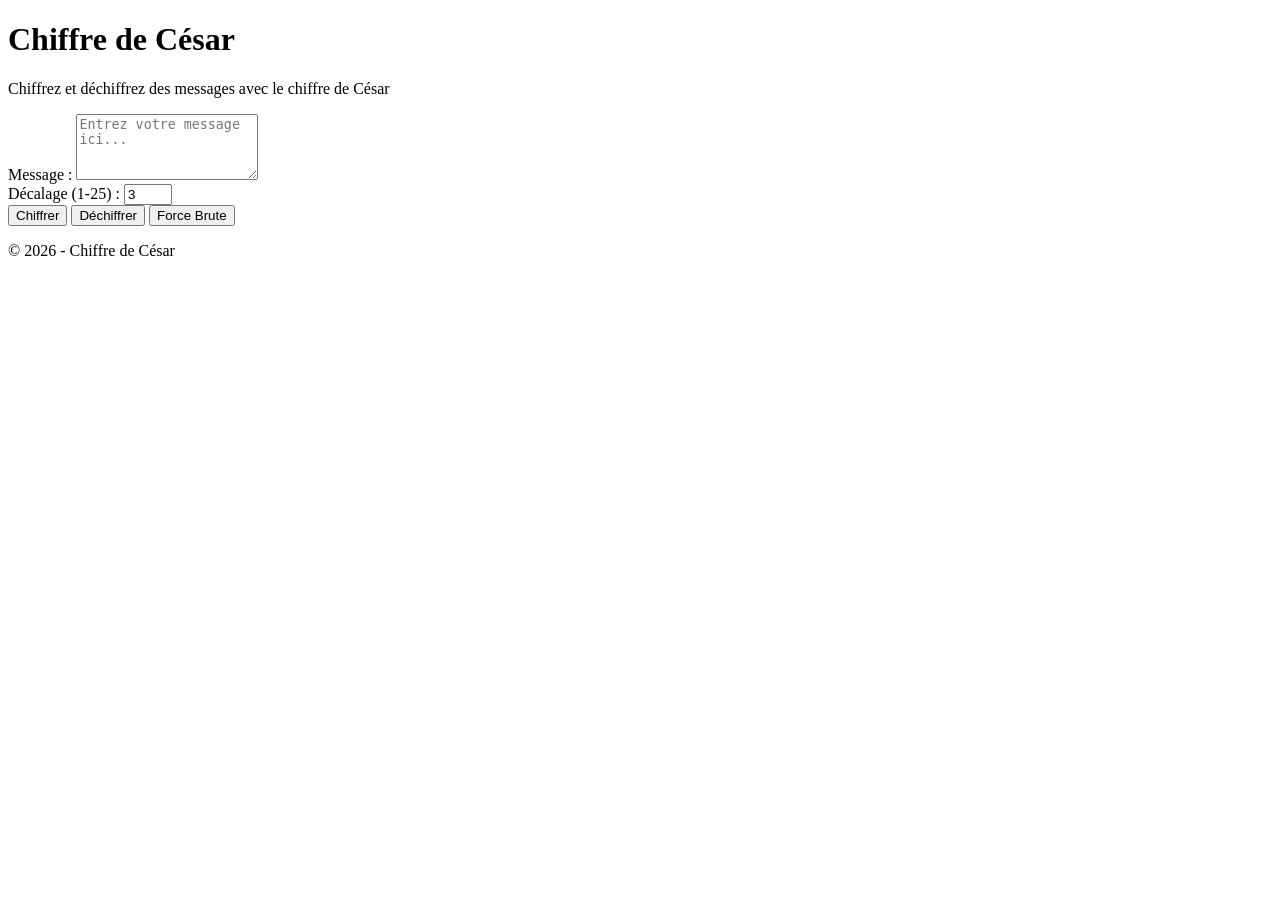
==== templates/cipher.html @ cf23126c "Ajout des pages html" ====
<!DOCTYPE html>
<html lang="fr">
<head>
    <meta charset="UTF-8">
    <meta name="viewport" content="width=device-width, initial-scale=1.0">
    <title>Chiffre de César</title>
    <link rel="stylesheet" href="style.css">
</head>
<body>
    <div class="container">
        <header>
            <h1>Chiffre de César</h1>
            <p>Chiffrez et déchiffrez des messages avec le chiffre de César</p>
        </header>

        <main>
            <section class="input-section">
                <div class="form-group">
                    <label for="message-input">Message :</label>
                    <textarea id="message-input" placeholder="Entrez votre message ici..." rows="4"></textarea>
                </div>

                <div class="form-group">
                    <label for="decalage-input">Décalage (1-25) :</label>
                    <input type="number" id="decalage-input" min="1" max="25" value="3">
                    <div id="decalage-error" class="error-message" style="display: none;"></div>
                </div>

                <div class="button-group">
                    <button id="chiffre-btn" class="btn btn-primary">Chiffrer</button>
                    <button id="dechiffre-btn" class="btn btn-secondary">Déchiffrer</button>
                    <button id="force-brute-btn" class="btn btn-danger">Force Brute</button>
                </div>
            </section>

            <section class="results-section">
                <div id="resultat-chiffre" class="result-box" style="display: none;">
                    <h3>Message chiffré :</h3>
                    <p class="result-text"></p>
                </div>

                <div id="resultat-dechiffre" class="result-box" style="display: none;">
                    <h3>Message déchiffré :</h3>
                    <p class="result-text"></p>
                </div>

                <div id="tableau-resultats" class="table-container" style="display: none;">
                    <h3>Résultats du déchiffrement par force brute :</h3>
                    <table class="results-table">
                        <thead>
                            <tr>
                                <th>Décalage</th>
                                <th>Message déchiffré</th>
                            </tr>
                        </thead>
                        <tbody id="tableau-body">
                        </tbody>
                    </table>
                </div>
            </section>
        </main>

        <footer>
            <p>&copy; 2026 - Chiffre de César</p>
        </footer>
    </div>

    <script src="js/cipher.js"></script>
</body>
</html>
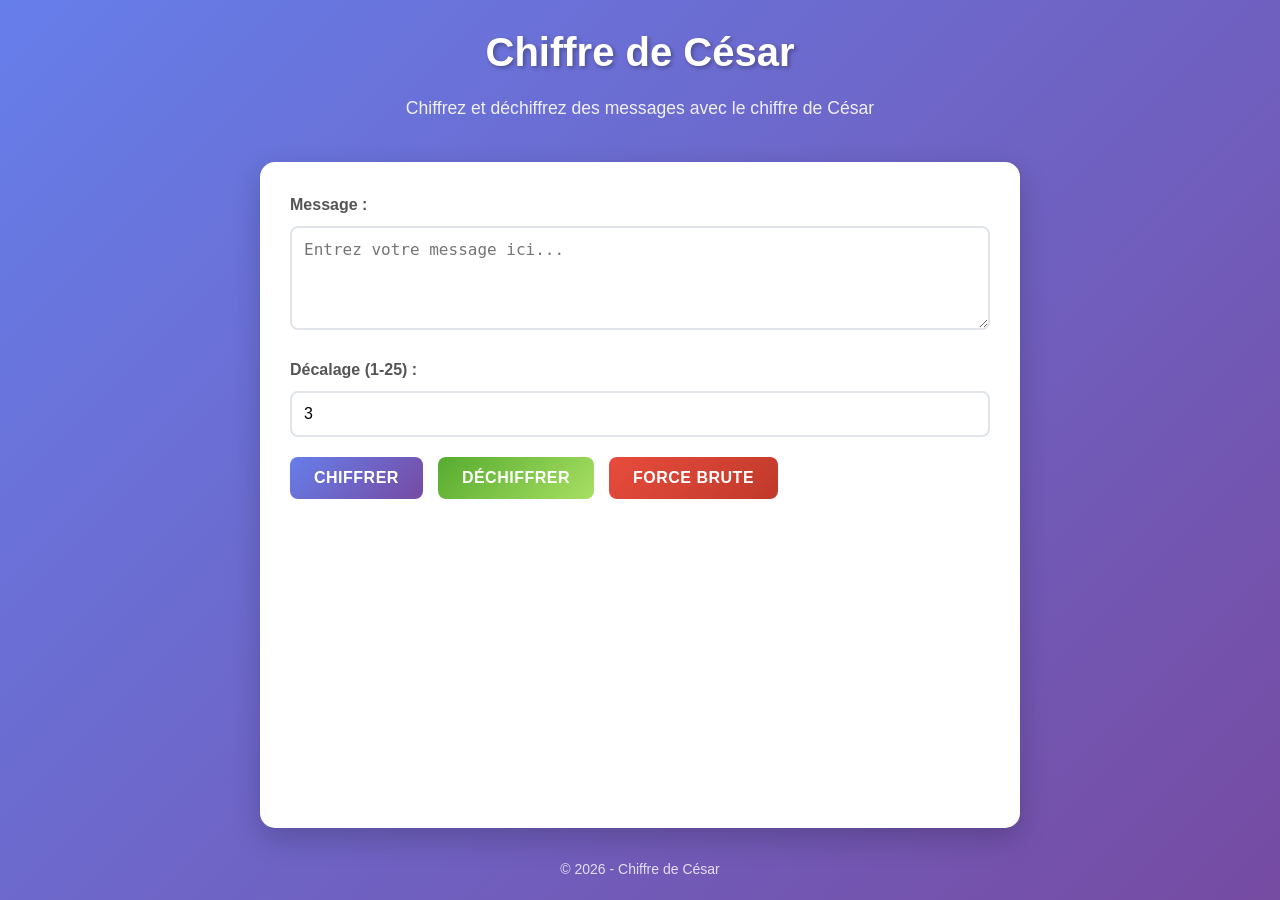
==== commit 15557e67: "chiffrement-ceasar" ====
--- a/templates/cipher.html
+++ b/templates/cipher.html
@@ -4,7 +4,7 @@
     <meta charset="UTF-8">
     <meta name="viewport" content="width=device-width, initial-scale=1.0">
     <title>Chiffre de César</title>
-    <link rel="stylesheet" href="style.css">
+    <link rel="stylesheet" href="../style.css">
 </head>
 <body>
     <div class="container">
@@ -65,6 +65,6 @@
         </footer>
     </div>
 
-    <script src="js/cipher.js"></script>
+    <script src="../js/cipher.js"></script>
 </body>
 </html>
--- a/style.css
+++ b/style.css
@@ -0,0 +1,275 @@
+* {
+    margin: 0;
+    padding: 0;
+    box-sizing: border-box;
+}
+
+body {
+    font-family: 'Segoe UI', Tahoma, Geneva, Verdana, sans-serif;
+    line-height: 1.6;
+    color: #333;
+    background: linear-gradient(135deg, #667eea 0%, #764ba2 100%);
+    min-height: 100vh;
+}
+
+.container {
+    max-width: 800px;
+    margin: 0 auto;
+    padding: 20px;
+    min-height: 100vh;
+    display: flex;
+    flex-direction: column;
+}
+
+header {
+    text-align: center;
+    margin-bottom: 40px;
+    color: white;
+}
+
+header h1 {
+    font-size: 2.5rem;
+    margin-bottom: 10px;
+    text-shadow: 2px 2px 4px rgba(0,0,0,0.3);
+}
+
+header p {
+    font-size: 1.1rem;
+    opacity: 0.9;
+}
+
+main {
+    flex: 1;
+    background: white;
+    border-radius: 15px;
+    padding: 30px;
+    box-shadow: 0 10px 30px rgba(0,0,0,0.2);
+}
+
+.input-section {
+    margin-bottom: 30px;
+}
+
+.form-group {
+    margin-bottom: 20px;
+}
+
+.form-group label {
+    display: block;
+    margin-bottom: 8px;
+    font-weight: 600;
+    color: #555;
+}
+
+.form-group textarea,
+.form-group input {
+    width: 100%;
+    padding: 12px;
+    border: 2px solid #e1e5e9;
+    border-radius: 8px;
+    font-size: 16px;
+    transition: border-color 0.3s ease;
+}
+
+.form-group textarea:focus,
+.form-group input:focus {
+    outline: none;
+    border-color: #667eea;
+    box-shadow: 0 0 0 3px rgba(102, 126, 234, 0.1);
+}
+
+.form-group textarea {
+    resize: vertical;
+    min-height: 100px;
+}
+
+.error-message {
+    color: #e74c3c;
+    font-size: 14px;
+    margin-top: 5px;
+    font-weight: 500;
+}
+
+.button-group {
+    display: flex;
+    gap: 15px;
+    flex-wrap: wrap;
+}
+
+.btn {
+    padding: 12px 24px;
+    border: none;
+    border-radius: 8px;
+    font-size: 16px;
+    font-weight: 600;
+    cursor: pointer;
+    transition: all 0.3s ease;
+    text-transform: uppercase;
+    letter-spacing: 0.5px;
+}
+
+.btn:hover {
+    transform: translateY(-2px);
+    box-shadow: 0 5px 15px rgba(0,0,0,0.2);
+}
+
+.btn:active {
+    transform: translateY(0);
+}
+
+.btn-primary {
+    background: linear-gradient(135deg, #667eea 0%, #764ba2 100%);
+    color: white;
+}
+
+.btn-primary:hover {
+    background: linear-gradient(135deg, #5a6fd8 0%, #6a4190 100%);
+}
+
+.btn-secondary {
+    background: linear-gradient(135deg, #56ab2f 0%, #a8e063 100%);
+    color: white;
+}
+
+.btn-secondary:hover {
+    background: linear-gradient(135deg, #4a9625 0%, #96d053 100%);
+}
+
+.btn-danger {
+    background: linear-gradient(135deg, #e74c3c 0%, #c0392b 100%);
+    color: white;
+}
+
+.btn-danger:hover {
+    background: linear-gradient(135deg, #d62c1a 0%, #a93226 100%);
+}
+
+.results-section {
+    margin-top: 30px;
+}
+
+.result-box {
+    background: #f8f9fa;
+    border-left: 4px solid #667eea;
+    padding: 20px;
+    margin-bottom: 20px;
+    border-radius: 8px;
+    animation: slideIn 0.3s ease;
+}
+
+.result-box h3 {
+    color: #667eea;
+    margin-bottom: 10px;
+    font-size: 1.2rem;
+}
+
+.result-text {
+    font-family: 'Courier New', monospace;
+    font-size: 18px;
+    font-weight: 600;
+    color: #2c3e50;
+    word-break: break-all;
+    background: white;
+    padding: 15px;
+    border-radius: 6px;
+    border: 1px solid #e1e5e9;
+}
+
+.table-container {
+    background: #f8f9fa;
+    border-radius: 8px;
+    padding: 20px;
+    animation: slideIn 0.3s ease;
+}
+
+.table-container h3 {
+    color: #e74c3c;
+    margin-bottom: 15px;
+    font-size: 1.2rem;
+}
+
+.results-table {
+    width: 100%;
+    border-collapse: collapse;
+    background: white;
+    border-radius: 8px;
+    overflow: hidden;
+    box-shadow: 0 2px 10px rgba(0,0,0,0.1);
+}
+
+.results-table th {
+    background: linear-gradient(135deg, #e74c3c 0%, #c0392b 100%);
+    color: white;
+    padding: 15px;
+    text-align: left;
+    font-weight: 600;
+    text-transform: uppercase;
+    letter-spacing: 0.5px;
+}
+
+.results-table td {
+    padding: 12px 15px;
+    border-bottom: 1px solid #e1e5e9;
+}
+
+.results-table tbody tr:hover {
+    background: #f1f3f4;
+}
+
+.results-table tbody tr:last-child td {
+    border-bottom: none;
+}
+
+.results-table tbody tr:nth-child(even) {
+    background: #f8f9fa;
+}
+
+footer {
+    text-align: center;
+    margin-top: 30px;
+    color: white;
+    opacity: 0.8;
+    font-size: 14px;
+}
+
+@keyframes slideIn {
+    from {
+        opacity: 0;
+        transform: translateY(-10px);
+    }
+    to {
+        opacity: 1;
+        transform: translateY(0);
+    }
+}
+
+@media (max-width: 600px) {
+    .container {
+        padding: 10px;
+    }
+    
+    header h1 {
+        font-size: 2rem;
+    }
+    
+    main {
+        padding: 20px;
+    }
+    
+    .button-group {
+        flex-direction: column;
+    }
+    
+    .btn {
+        width: 100%;
+    }
+    
+    .results-table {
+        font-size: 14px;
+    }
+    
+    .results-table th,
+    .results-table td {
+        padding: 10px;
+    }
+}
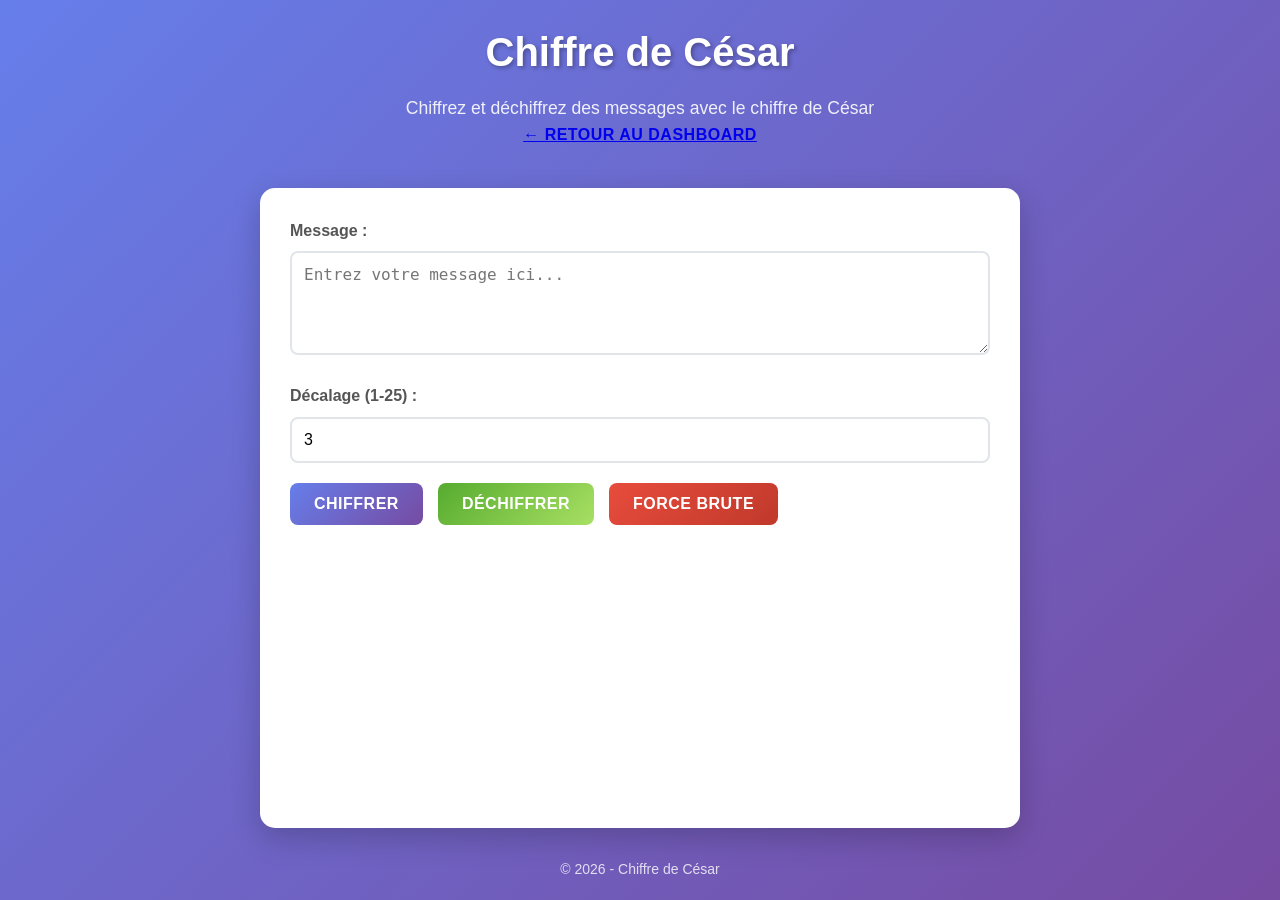
==== commit a80c18cd: "Page password faite" ====
--- a/templates/cipher.html
+++ b/templates/cipher.html
@@ -4,13 +4,14 @@
     <meta charset="UTF-8">
     <meta name="viewport" content="width=device-width, initial-scale=1.0">
     <title>Chiffre de César</title>
-    <link rel="stylesheet" href="../style.css">
+    <link rel="stylesheet" href="../css/style.css">
 </head>
 <body>
     <div class="container">
         <header>
             <h1>Chiffre de César</h1>
             <p>Chiffrez et déchiffrez des messages avec le chiffre de César</p>
+            <a href="index.html" class="btn">← Retour au dashboard</a>
         </header>
 
         <main>
--- a/css/style.css
+++ b/css/style.css
@@ -0,0 +1,310 @@
+* {
+    margin: 0;
+    padding: 0;
+    box-sizing: border-box;
+}
+
+body {
+    font-family: 'Segoe UI', Tahoma, Geneva, Verdana, sans-serif;
+    line-height: 1.6;
+    color: #333;
+    background: linear-gradient(135deg, #667eea 0%, #764ba2 100%);
+    min-height: 100vh;
+}
+
+.container {
+    max-width: 800px;
+    margin: 0 auto;
+    padding: 20px;
+    min-height: 100vh;
+    display: flex;
+    flex-direction: column;
+}
+
+header {
+    text-align: center;
+    margin-bottom: 40px;
+    color: white;
+}
+
+header h1 {
+    font-size: 2.5rem;
+    margin-bottom: 10px;
+    text-shadow: 2px 2px 4px rgba(0,0,0,0.3);
+}
+
+header p {
+    font-size: 1.1rem;
+    opacity: 0.9;
+}
+
+main {
+    flex: 1;
+    background: white;
+    border-radius: 15px;
+    padding: 30px;
+    box-shadow: 0 10px 30px rgba(0,0,0,0.2);
+}
+
+.input-section {
+    margin-bottom: 30px;
+}
+
+.form-group {
+    margin-bottom: 20px;
+}
+
+.form-group label {
+    display: block;
+    margin-bottom: 8px;
+    font-weight: 600;
+    color: #555;
+}
+
+.form-group textarea,
+.form-group input {
+    width: 100%;
+    padding: 12px;
+    border: 2px solid #e1e5e9;
+    border-radius: 8px;
+    font-size: 16px;
+    transition: border-color 0.3s ease;
+}
+
+.form-group textarea:focus,
+.form-group input:focus {
+    outline: none;
+    border-color: #667eea;
+    box-shadow: 0 0 0 3px rgba(102, 126, 234, 0.1);
+}
+
+.form-group textarea {
+    resize: vertical;
+    min-height: 100px;
+}
+
+.error-message {
+    color: #e74c3c;
+    font-size: 14px;
+    margin-top: 5px;
+    font-weight: 500;
+}
+
+.button-group {
+    display: flex;
+    gap: 15px;
+    flex-wrap: wrap;
+}
+
+.btn {
+    padding: 12px 24px;
+    border: none;
+    border-radius: 8px;
+    font-size: 16px;
+    font-weight: 600;
+    cursor: pointer;
+    transition: all 0.3s ease;
+    text-transform: uppercase;
+    letter-spacing: 0.5px;
+}
+
+.btn:hover {
+    transform: translateY(-2px);
+    box-shadow: 0 5px 15px rgba(0,0,0,0.2);
+}
+
+.btn:active {
+    transform: translateY(0);
+}
+
+.btn-primary {
+    background: linear-gradient(135deg, #667eea 0%, #764ba2 100%);
+    color: white;
+}
+
+.btn-primary:hover {
+    background: linear-gradient(135deg, #5a6fd8 0%, #6a4190 100%);
+}
+
+.btn-secondary {
+    background: linear-gradient(135deg, #56ab2f 0%, #a8e063 100%);
+    color: white;
+}
+
+.btn-secondary:hover {
+    background: linear-gradient(135deg, #4a9625 0%, #96d053 100%);
+}
+
+.btn-danger {
+    background: linear-gradient(135deg, #e74c3c 0%, #c0392b 100%);
+    color: white;
+}
+
+.btn-danger:hover {
+    background: linear-gradient(135deg, #d62c1a 0%, #a93226 100%);
+}
+
+.results-section {
+    margin-top: 30px;
+}
+
+.result-box {
+    background: #f8f9fa;
+    border-left: 4px solid #667eea;
+    padding: 20px;
+    margin-bottom: 20px;
+    border-radius: 8px;
+    animation: slideIn 0.3s ease;
+}
+
+.result-box h3 {
+    color: #667eea;
+    margin-bottom: 10px;
+    font-size: 1.2rem;
+}
+
+.result-text {
+    font-family: 'Courier New', monospace;
+    font-size: 18px;
+    font-weight: 600;
+    color: #2c3e50;
+    word-break: break-all;
+    background: white;
+    padding: 15px;
+    border-radius: 6px;
+    border: 1px solid #e1e5e9;
+}
+
+.table-container {
+    background: #f8f9fa;
+    border-radius: 8px;
+    padding: 20px;
+    animation: slideIn 0.3s ease;
+}
+
+.table-container h3 {
+    color: #e74c3c;
+    margin-bottom: 15px;
+    font-size: 1.2rem;
+}
+
+.results-table {
+    width: 100%;
+    border-collapse: collapse;
+    background: white;
+    border-radius: 8px;
+    overflow: hidden;
+    box-shadow: 0 2px 10px rgba(0,0,0,0.1);
+}
+
+.results-table th {
+    background: linear-gradient(135deg, #e74c3c 0%, #c0392b 100%);
+    color: white;
+    padding: 15px;
+    text-align: left;
+    font-weight: 600;
+    text-transform: uppercase;
+    letter-spacing: 0.5px;
+}
+
+.results-table td {
+    padding: 12px 15px;
+    border-bottom: 1px solid #e1e5e9;
+}
+
+.results-table tbody tr:hover {
+    background: #f1f3f4;
+}
+
+.results-table tbody tr:last-child td {
+    border-bottom: none;
+}
+
+.results-table tbody tr:nth-child(even) {
+    background: #f8f9fa;
+}
+
+footer {
+    text-align: center;
+    margin-top: 30px;
+    color: white;
+    opacity: 0.8;
+    font-size: 14px;
+}
+
+@keyframes slideIn {
+    from {
+        opacity: 0;
+        transform: translateY(-10px);
+    }
+    to {
+        opacity: 1;
+        transform: translateY(0);
+    }
+}
+
+@media (max-width: 600px) {
+    .container {
+        padding: 10px;
+    }
+    
+    header h1 {
+        font-size: 2rem;
+    }
+    
+    main {
+        padding: 20px;
+    }
+    
+    .button-group {
+        flex-direction: column;
+    }
+    
+    .btn {
+        width: 100%;
+    }
+    
+    .results-table {
+        font-size: 14px;
+    }
+    
+    .results-table th,
+    .results-table td {
+        padding: 10px;
+    }
+}
+
+/* Page mot de passe, barre de progression */
+
+#strength-bar-wrapper {
+  margin-top: 1rem;
+  width: 100%;
+  height: 12px;
+  background: #1f2937;
+  border-radius: 999px;
+  overflow: hidden;
+}
+
+#strength-bar {
+  height: 100%;
+  width: 0%;
+  background: #ef4444; /* rouge by default */
+  transition: width .2s ease, background .2s ease;
+}
+
+#password-input {
+  width: 100%;
+  padding: .6rem .8rem;
+  margin-top: .5rem;
+  border-radius: 8px;
+  border: 1px solid #374151;
+  background: #020617;
+  color: #f9fafb;
+}
+
+#password-details {
+  margin-top: 1rem;
+  padding-left: 1.2rem;
+  color: #9ca3af;
+  font-size: .9rem;
+}
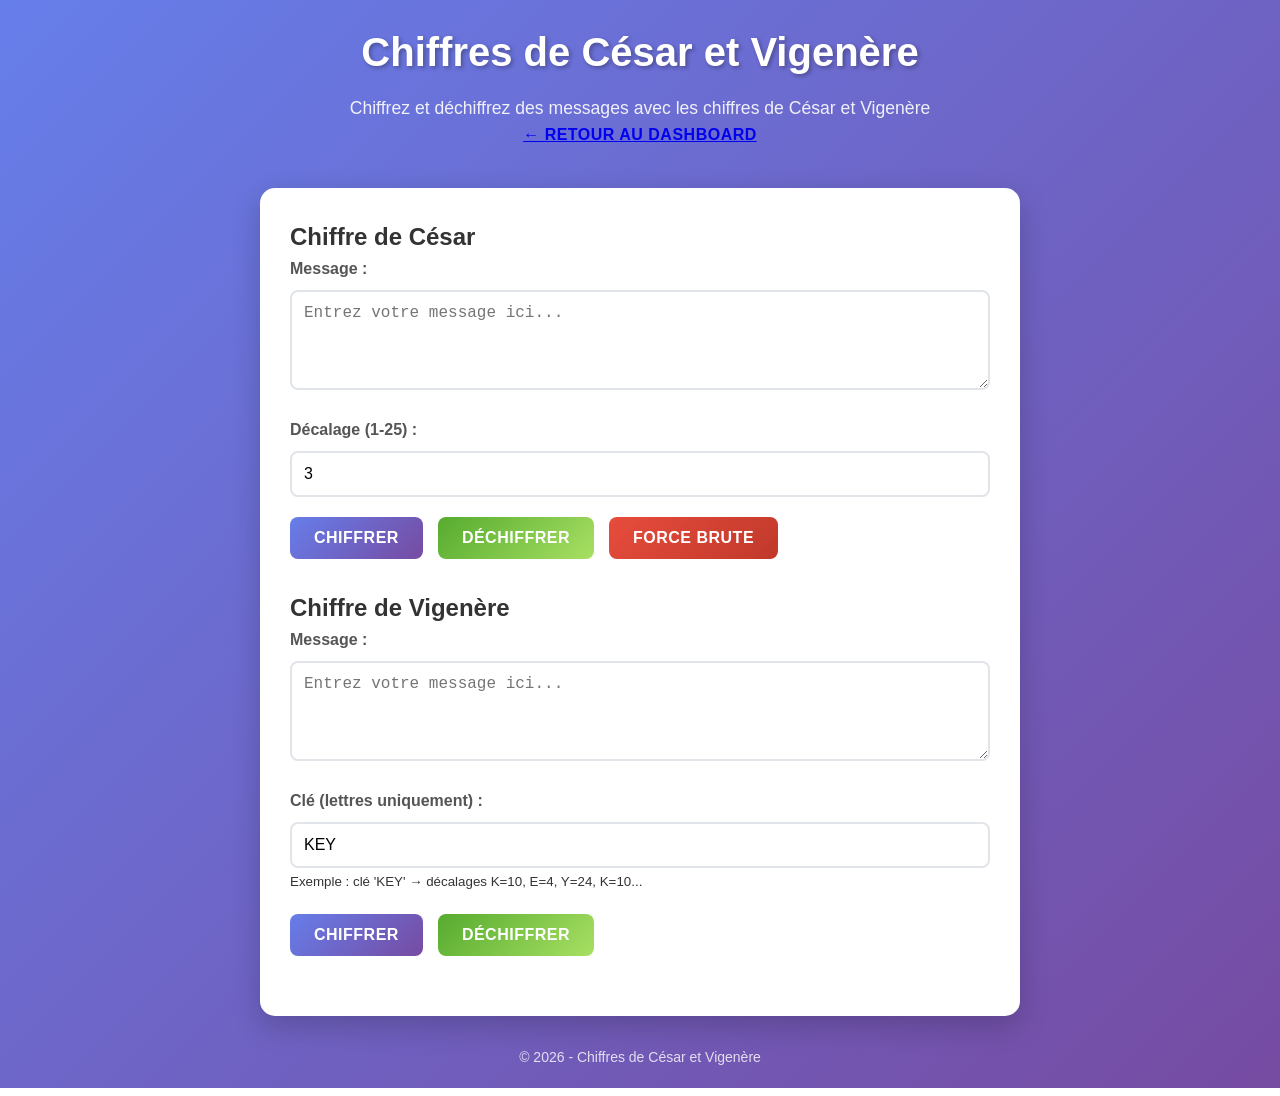
==== commit a23ef029: "chiffrement de Vigenère" ====
--- a/templates/cipher.html
+++ b/templates/cipher.html
@@ -3,66 +3,105 @@
 <head>
     <meta charset="UTF-8">
     <meta name="viewport" content="width=device-width, initial-scale=1.0">
-    <title>Chiffre de César</title>
+    <title>Chiffres de César et Vigenère</title>
     <link rel="stylesheet" href="../css/style.css">
 </head>
 <body>
     <div class="container">
         <header>
-            <h1>Chiffre de César</h1>
-            <p>Chiffrez et déchiffrez des messages avec le chiffre de César</p>
+            <h1>Chiffres de César et Vigenère</h1>
+            <p>Chiffrez et déchiffrez des messages avec les chiffres de César et Vigenère</p>
             <a href="index.html" class="btn">← Retour au dashboard</a>
         </header>
 
         <main>
-            <section class="input-section">
-                <div class="form-group">
-                    <label for="message-input">Message :</label>
-                    <textarea id="message-input" placeholder="Entrez votre message ici..." rows="4"></textarea>
+            <!-- Chiffre de César Section -->
+            <section class="cipher-section">
+                <h2>Chiffre de César</h2>
+                <div class="input-section">
+                    <div class="form-group">
+                        <label for="message-input">Message :</label>
+                        <textarea id="message-input" placeholder="Entrez votre message ici..." rows="4"></textarea>
+                    </div>
+
+                    <div class="form-group">
+                        <label for="decalage-input">Décalage (1-25) :</label>
+                        <input type="number" id="decalage-input" min="1" max="25" value="3">
+                        <div id="decalage-error" class="error-message" style="display: none;"></div>
+                    </div>
+
+                    <div class="button-group">
+                        <button id="chiffre-btn" class="btn btn-primary">Chiffrer</button>
+                        <button id="dechiffre-btn" class="btn btn-secondary">Déchiffrer</button>
+                        <button id="force-brute-btn" class="btn btn-danger">Force Brute</button>
+                    </div>
                 </div>
 
-                <div class="form-group">
-                    <label for="decalage-input">Décalage (1-25) :</label>
-                    <input type="number" id="decalage-input" min="1" max="25" value="3">
-                    <div id="decalage-error" class="error-message" style="display: none;"></div>
-                </div>
+                <div class="results-section">
+                    <div id="resultat-chiffre" class="result-box" style="display: none;">
+                        <h3>Message chiffré :</h3>
+                        <p class="result-text"></p>
+                    </div>
 
-                <div class="button-group">
-                    <button id="chiffre-btn" class="btn btn-primary">Chiffrer</button>
-                    <button id="dechiffre-btn" class="btn btn-secondary">Déchiffrer</button>
-                    <button id="force-brute-btn" class="btn btn-danger">Force Brute</button>
+                    <div id="resultat-dechiffre" class="result-box" style="display: none;">
+                        <h3>Message déchiffré :</h3>
+                        <p class="result-text"></p>
+                    </div>
+
+                    <div id="tableau-resultats" class="table-container" style="display: none;">
+                        <h3>Résultats du déchiffrement par force brute :</h3>
+                        <table class="results-table">
+                            <thead>
+                                <tr>
+                                    <th>Décalage</th>
+                                    <th>Message déchiffré</th>
+                                </tr>
+                            </thead>
+                            <tbody id="tableau-body">
+                            </tbody>
+                        </table>
+                    </div>
                 </div>
             </section>
 
-            <section class="results-section">
-                <div id="resultat-chiffre" class="result-box" style="display: none;">
-                    <h3>Message chiffré :</h3>
-                    <p class="result-text"></p>
+            <!-- Chiffre de Vigenère Section -->
+            <section class="cipher-section">
+                <h2>Chiffre de Vigenère</h2>
+                <div class="input-section">
+                    <div class="form-group">
+                        <label for="vigenere-message-input">Message :</label>
+                        <textarea id="vigenere-message-input" placeholder="Entrez votre message ici..." rows="4"></textarea>
+                    </div>
+
+                    <div class="form-group">
+                        <label for="vigenere-key-input">Clé (lettres uniquement) :</label>
+                        <input type="text" id="vigenere-key-input" placeholder="Ex: KEY" value="KEY">
+                        <div id="vigenere-key-error" class="error-message" style="display: none;"></div>
+                        <small>Exemple : clé 'KEY' → décalages K=10, E=4, Y=24, K=10...</small>
+                    </div>
+
+                    <div class="button-group">
+                        <button id="vigenere-chiffre-btn" class="btn btn-primary">Chiffrer</button>
+                        <button id="vigenere-dechiffre-btn" class="btn btn-secondary">Déchiffrer</button>
+                    </div>
                 </div>
 
-                <div id="resultat-dechiffre" class="result-box" style="display: none;">
-                    <h3>Message déchiffré :</h3>
-                    <p class="result-text"></p>
-                </div>
+                <div class="results-section">
+                    <div id="resultat-vigenere-chiffre" class="result-box" style="display: none;">
+                        <h3>Message chiffré :</h3>
+                        <p class="result-text"></p>
+                    </div>
 
-                <div id="tableau-resultats" class="table-container" style="display: none;">
-                    <h3>Résultats du déchiffrement par force brute :</h3>
-                    <table class="results-table">
-                        <thead>
-                            <tr>
-                                <th>Décalage</th>
-                                <th>Message déchiffré</th>
-                            </tr>
-                        </thead>
-                        <tbody id="tableau-body">
-                        </tbody>
-                    </table>
+                    <div id="resultat-vigenere-dechiffre" class="result-box" style="display: none;">
+                        <h3>Message déchiffré :</h3>
+                        <p class="result-text"></p>
+                    </div>
                 </div>
             </section>
         </main>
 
         <footer>
-            <p>&copy; 2026 - Chiffre de César</p>
+            <p>&copy; 2026 - Chiffres de César et Vigenère</p>
         </footer>
     </div>
 
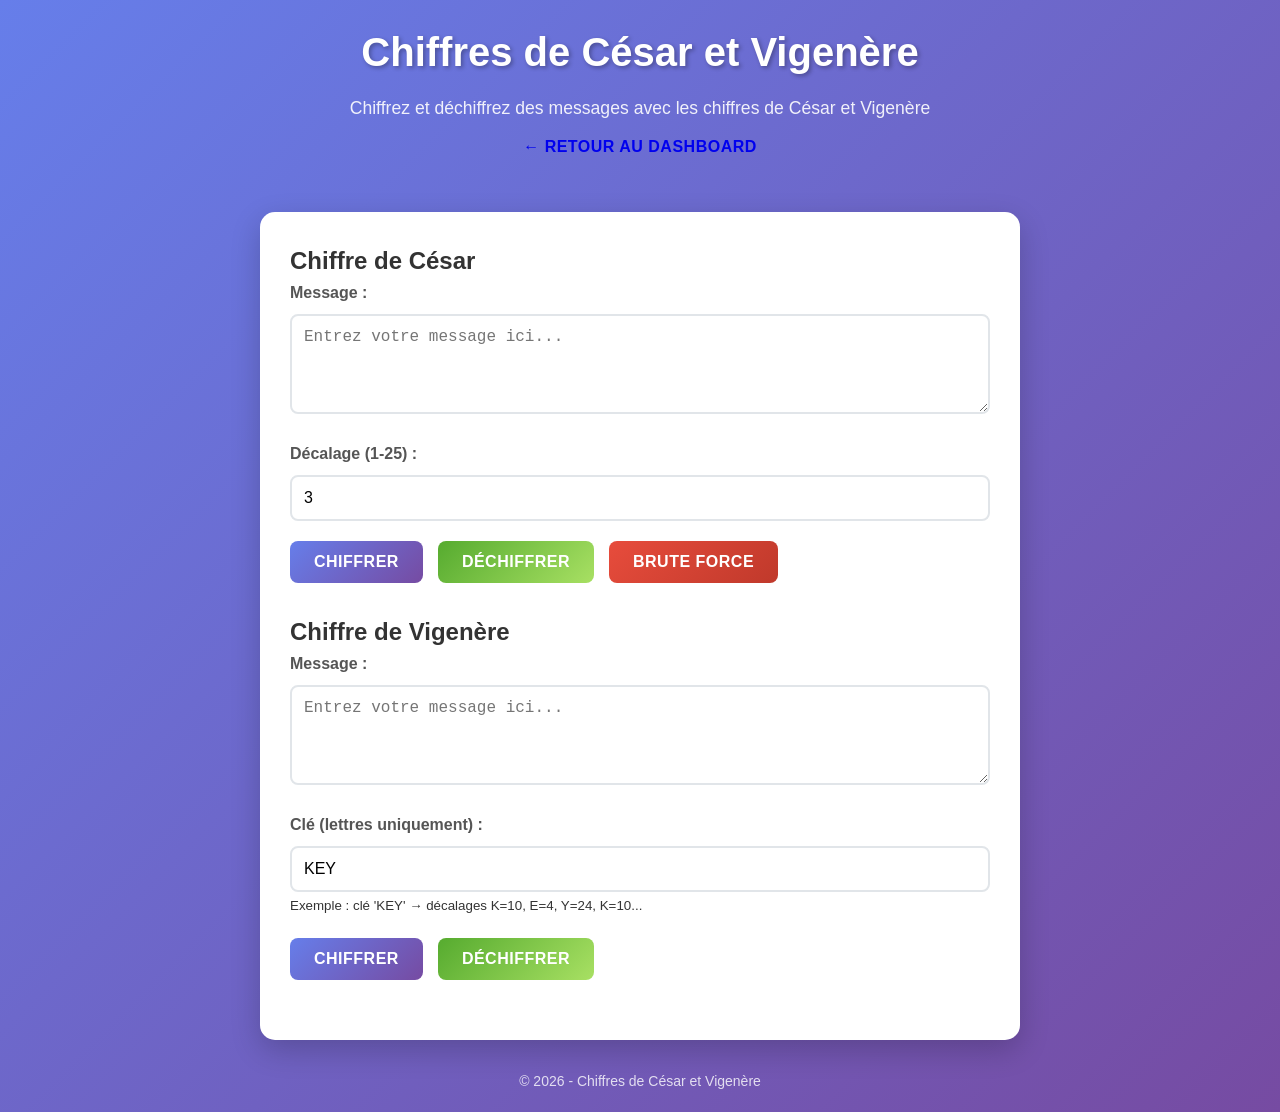
==== commit 9dcae39f: "Quiz finit" ====
--- a/templates/cipher.html
+++ b/templates/cipher.html
@@ -1,110 +1,110 @@
 <!DOCTYPE html>
 <html lang="fr">
 <head>
-    <meta charset="UTF-8">
-    <meta name="viewport" content="width=device-width, initial-scale=1.0">
-    <title>Chiffres de César et Vigenère</title>
-    <link rel="stylesheet" href="../css/style.css">
+	<meta charset="UTF-8">
+	<meta name="viewport" content="width=device-width, initial-scale=1.0">
+	<title>Chiffres de César et Vigenère</title>
+	<link rel="stylesheet" href="../css/style.css">
 </head>
 <body>
-    <div class="container">
-        <header>
-            <h1>Chiffres de César et Vigenère</h1>
-            <p>Chiffrez et déchiffrez des messages avec les chiffres de César et Vigenère</p>
-            <a href="index.html" class="btn">← Retour au dashboard</a>
-        </header>
+	<div class="container">
+		<header>
+			<h1>Chiffres de César et Vigenère</h1>
+			<p>Chiffrez et déchiffrez des messages avec les chiffres de César et Vigenère</p>
+			<a href="index.html" class="btn">← Retour au dashboard</a>
+		</header>
 
-        <main>
-            <!-- Chiffre de César Section -->
-            <section class="cipher-section">
-                <h2>Chiffre de César</h2>
-                <div class="input-section">
-                    <div class="form-group">
-                        <label for="message-input">Message :</label>
-                        <textarea id="message-input" placeholder="Entrez votre message ici..." rows="4"></textarea>
-                    </div>
+		<main>
+			<!-- Chiffre de César Section -->
+			<section class="cipher-section">
+				<h2>Chiffre de César</h2>
+				<div class="input-section">
+					<div class="form-group">
+						<label for="message-input">Message :</label>
+						<textarea id="message-input" placeholder="Entrez votre message ici..." rows="4"></textarea>
+					</div>
 
-                    <div class="form-group">
-                        <label for="decalage-input">Décalage (1-25) :</label>
-                        <input type="number" id="decalage-input" min="1" max="25" value="3">
-                        <div id="decalage-error" class="error-message" style="display: none;"></div>
-                    </div>
+					<div class="form-group">
+						<label for="decalage-input">Décalage (1-25) :</label>
+						<input type="number" id="decalage-input" min="1" max="25" value="3">
+						<div id="decalage-error" class="error-message" style="display: none;"></div>
+					</div>
 
-                    <div class="button-group">
-                        <button id="chiffre-btn" class="btn btn-primary">Chiffrer</button>
-                        <button id="dechiffre-btn" class="btn btn-secondary">Déchiffrer</button>
-                        <button id="force-brute-btn" class="btn btn-danger">Force Brute</button>
-                    </div>
-                </div>
+					<div class="button-group">
+						<button id="chiffre-btn" class="btn btn-primary">Chiffrer</button>
+						<button id="dechiffre-btn" class="btn btn-secondary">Déchiffrer</button>
+						<button id="force-brute-btn" class="btn btn-danger">Brute Force </button>
+					</div>
+				</div>
 
-                <div class="results-section">
-                    <div id="resultat-chiffre" class="result-box" style="display: none;">
-                        <h3>Message chiffré :</h3>
-                        <p class="result-text"></p>
-                    </div>
+				<div class="results-section">
+					<div id="resultat-chiffre" class="result-box" style="display: none;">
+						<h3>Message chiffré :</h3>
+						<p class="result-text"></p>
+					</div>
 
-                    <div id="resultat-dechiffre" class="result-box" style="display: none;">
-                        <h3>Message déchiffré :</h3>
-                        <p class="result-text"></p>
-                    </div>
+					<div id="resultat-dechiffre" class="result-box" style="display: none;">
+						<h3>Message déchiffré :</h3>
+						<p class="result-text"></p>
+					</div>
 
-                    <div id="tableau-resultats" class="table-container" style="display: none;">
-                        <h3>Résultats du déchiffrement par force brute :</h3>
-                        <table class="results-table">
-                            <thead>
-                                <tr>
-                                    <th>Décalage</th>
-                                    <th>Message déchiffré</th>
-                                </tr>
-                            </thead>
-                            <tbody id="tableau-body">
-                            </tbody>
-                        </table>
-                    </div>
-                </div>
-            </section>
+					<div id="tableau-resultats" class="table-container" style="display: none;">
+						<h3>Résultats du déchiffrement par force brute :</h3>
+						<table class="results-table">
+							<thead>
+								<tr>
+									<th>Décalage</th>
+									<th>Message déchiffré</th>
+								</tr>
+							</thead>
+							<tbody id="tableau-body">
+							</tbody>
+						</table>
+					</div>
+				</div>
+			</section>
 
-            <!-- Chiffre de Vigenère Section -->
-            <section class="cipher-section">
-                <h2>Chiffre de Vigenère</h2>
-                <div class="input-section">
-                    <div class="form-group">
-                        <label for="vigenere-message-input">Message :</label>
-                        <textarea id="vigenere-message-input" placeholder="Entrez votre message ici..." rows="4"></textarea>
-                    </div>
+			<!-- Chiffre de Vigenère Section -->
+			<section class="cipher-section">
+				<h2>Chiffre de Vigenère</h2>
+				<div class="input-section">
+					<div class="form-group">
+						<label for="vigenere-message-input">Message :</label>
+						<textarea id="vigenere-message-input" placeholder="Entrez votre message ici..." rows="4"></textarea>
+					</div>
 
-                    <div class="form-group">
-                        <label for="vigenere-key-input">Clé (lettres uniquement) :</label>
-                        <input type="text" id="vigenere-key-input" placeholder="Ex: KEY" value="KEY">
-                        <div id="vigenere-key-error" class="error-message" style="display: none;"></div>
-                        <small>Exemple : clé 'KEY' → décalages K=10, E=4, Y=24, K=10...</small>
-                    </div>
+					<div class="form-group">
+						<label for="vigenere-key-input">Clé (lettres uniquement) :</label>
+						<input type="text" id="vigenere-key-input" placeholder="Ex: KEY" value="KEY">
+						<div id="vigenere-key-error" class="error-message" style="display: none;"></div>
+						<small>Exemple : clé 'KEY' → décalages K=10, E=4, Y=24, K=10...</small>
+					</div>
 
-                    <div class="button-group">
-                        <button id="vigenere-chiffre-btn" class="btn btn-primary">Chiffrer</button>
-                        <button id="vigenere-dechiffre-btn" class="btn btn-secondary">Déchiffrer</button>
-                    </div>
-                </div>
+					<div class="button-group">
+						<button id="vigenere-chiffre-btn" class="btn btn-primary">Chiffrer</button>
+						<button id="vigenere-dechiffre-btn" class="btn btn-secondary">Déchiffrer</button>
+					</div>
+				</div>
 
-                <div class="results-section">
-                    <div id="resultat-vigenere-chiffre" class="result-box" style="display: none;">
-                        <h3>Message chiffré :</h3>
-                        <p class="result-text"></p>
-                    </div>
+				<div class="results-section">
+					<div id="resultat-vigenere-chiffre" class="result-box" style="display: none;">
+						<h3>Message chiffré :</h3>
+						<p class="result-text"></p>
+					</div>
 
-                    <div id="resultat-vigenere-dechiffre" class="result-box" style="display: none;">
-                        <h3>Message déchiffré :</h3>
-                        <p class="result-text"></p>
-                    </div>
-                </div>
-            </section>
-        </main>
+					<div id="resultat-vigenere-dechiffre" class="result-box" style="display: none;">
+						<h3>Message déchiffré :</h3>
+						<p class="result-text"></p>
+					</div>
+				</div>
+			</section>
+		</main>
 
-        <footer>
-            <p>&copy; 2026 - Chiffres de César et Vigenère</p>
-        </footer>
-    </div>
+		<footer>
+			<p>&copy; 2026 - Chiffres de César et Vigenère</p>
+		</footer>
+	</div>
 
-    <script src="../js/cipher.js"></script>
+	<script src="../js/cipher.js"></script>
 </body>
 </html>
--- a/css/style.css
+++ b/css/style.css
@@ -3,6 +3,8 @@
     padding: 0;
     box-sizing: border-box;
 }
+
+/* --------- Fond général --------- */
 
 body {
     font-family: 'Segoe UI', Tahoma, Geneva, Verdana, sans-serif;
@@ -11,6 +13,8 @@
     background: linear-gradient(135deg, #667eea 0%, #764ba2 100%);
     min-height: 100vh;
 }
+
+/* --------- Layout générique (password / cipher) --------- */
 
 .container {
     max-width: 800px;
@@ -46,6 +50,8 @@
     box-shadow: 0 10px 30px rgba(0,0,0,0.2);
 }
 
+/* --------- Formulaires génériques --------- */
+
 .input-section {
     margin-bottom: 30px;
 }
@@ -90,6 +96,8 @@
     font-weight: 500;
 }
 
+/* --------- Boutons --------- */
+
 .button-group {
     display: flex;
     gap: 15px;
@@ -106,6 +114,9 @@
     transition: all 0.3s ease;
     text-transform: uppercase;
     letter-spacing: 0.5px;
+    text-decoration: none;
+    display: inline-block;
+    text-align: center;
 }
 
 .btn:hover {
@@ -143,6 +154,8 @@
 .btn-danger:hover {
     background: linear-gradient(135deg, #d62c1a 0%, #a93226 100%);
 }
+
+/* --------- Résultats / tableaux --------- */
 
 .results-section {
     margin-top: 30px;
@@ -224,6 +237,8 @@
     background: #f8f9fa;
 }
 
+/* --------- Footer générique --------- */
+
 footer {
     text-align: center;
     margin-top: 30px;
@@ -243,38 +258,40 @@
     }
 }
 
+/* --------- Responsive --------- */
+
 @media (max-width: 600px) {
     .container {
         padding: 10px;
     }
-    
+
     header h1 {
         font-size: 2rem;
     }
-    
+
     main {
         padding: 20px;
     }
-    
+
     .button-group {
         flex-direction: column;
     }
-    
+
     .btn {
         width: 100%;
     }
-    
+
     .results-table {
         font-size: 14px;
     }
-    
+
     .results-table th,
     .results-table td {
         padding: 10px;
     }
 }
 
-/* Page mot de passe, barre de progression */
+/* --------- Page mot de passe, barre de progression --------- */
 
 #strength-bar-wrapper {
   margin-top: 1rem;
@@ -308,3 +325,255 @@
   color: #9ca3af;
   font-size: .9rem;
 }
+
+/* ===================================================================
+   PAGE PHISHING – mise en page plus large mais cohérente avec ton style
+   =================================================================== */
+
+.phishing-module {
+    max-width: 1200px;
+    margin: 40px auto 60px;
+    padding: 0 20px;
+    display: grid;
+    grid-template-columns: minmax(0, 2fr) minmax(0, 1.5fr);
+    gap: 24px;
+}
+
+/* On réutilise .card mais dans ton thème clair */
+.card {
+    background: white;
+    border-radius: 15px;
+    padding: 24px;
+    box-shadow: 0 10px 30px rgba(0,0,0,0.15);
+    border: 1px solid #e5e7eb;
+}
+
+.card h2 {
+    margin-top: 0;
+    font-size: 1.3rem;
+    margin-bottom: 12px;
+}
+
+/* Labels + inputs spécifiques aux pages modules simples (sans .form-group) */
+
+.phishing-module label {
+    display: block;
+    font-size: 0.95rem;
+    margin-bottom: 12px;
+    font-weight: 600;
+    color: #555;
+}
+
+.phishing-module input[type="email"],
+.phishing-module input[type="text"],
+.phishing-module textarea {
+    width: 100%;
+    margin-top: 6px;
+    padding: 10px 12px;
+    border-radius: 8px;
+    border: 2px solid #e1e5e9;
+    background: #f9fafb;
+    color: #111827;
+    font-size: 0.95rem;
+    outline: none;
+    box-sizing: border-box;
+}
+
+.phishing-module input[type="email"]:focus,
+.phishing-module input[type="text"]:focus,
+.phishing-module textarea:focus {
+    border-color: #667eea;
+    box-shadow: 0 0 0 3px rgba(102, 126, 234, 0.15);
+}
+
+.phishing-module textarea {
+    resize: vertical;
+    min-height: 120px;
+}
+
+/* Bouton phishing : utiliser .btn-primary pour rester cohérent */
+
+#analyze-email-btn {
+    margin-top: 8px;
+}
+
+#phishing-result p {
+    margin: 6px 0;
+}
+
+#phishing-result ul {
+    padding-left: 18px;
+    margin: 10px 0 0;
+}
+
+#phishing-result li {
+    margin-bottom: 4px;
+}
+
+/* Footer sur les modules pleine largeur (override léger) */
+
+.phishing-module + footer {
+    margin-top: 0;
+}
+
+/* ===== Modal rapport ===== */
+
+.report-modal {
+    position: fixed;
+    inset: 0;
+    display: none;
+    align-items: center;
+    justify-content: center;
+    z-index: 50;
+  }
+  
+  .report-modal.open {
+    display: flex;
+  }
+  
+  .report-modal-backdrop {
+    position: absolute;
+    inset: 0;
+    background: rgba(15, 23, 42, 0.6);
+  }
+  
+  .report-modal-content {
+    position: relative;
+    background: #f9fafb;
+    border-radius: 16px;
+    padding: 20px 24px;
+    max-width: 700px;
+    width: 90%;
+    max-height: 80vh;
+    overflow: auto;
+    box-shadow: 0 20px 40px rgba(0, 0, 0, 0.35);
+    z-index: 51;
+  }
+  
+  .report-modal-header {
+    display: flex;
+    justify-content: space-between;
+    align-items: center;
+    margin-bottom: 12px;
+  }
+  
+  .report-modal-header h2 {
+    margin: 0;
+    font-size: 1.3rem;
+    color: #111827;
+  }
+  
+  .report-close-btn {
+    border: none;
+    background: transparent;
+    font-size: 1.6rem;
+    line-height: 1;
+    cursor: pointer;
+    color: #6b7280;
+  }
+  
+  .report-close-btn:hover {
+    color: #111827;
+  }
+  
+  .report-text {
+    background: #ffffff;
+    border-radius: 10px;
+    padding: 12px 14px;
+    border: 1px solid #e5e7eb;
+    font-family: "JetBrains Mono", "Fira Code", Consolas, monospace;
+    font-size: 0.9rem;
+    white-space: pre-wrap;
+    color: #111827;
+  }
+  
+  .report-actions {
+    margin-top: 12px;
+    display: flex;
+    gap: 10px;
+    justify-content: flex-end;
+  }
+
+/* ================================
+   Quiz cybersécurité – styles
+   ================================ */
+
+.quiz-header {
+    margin-bottom: 20px;
+}
+
+.quiz-header h2 {
+    font-size: 1.5rem;
+    margin-bottom: 6px;
+    color: #333;
+}
+
+.quiz-header p {
+    font-size: 0.95rem;
+    color: #666;
+}
+
+/* Zone question + réponses dans une card existante */
+#quiz.card {
+    margin-top: 20px;
+}
+
+/* Question */
+#question {
+    font-weight: 600;
+    margin-bottom: 12px;
+}
+
+/* Liste de réponses sous forme de boutons */
+#answers {
+    display: flex;
+    flex-direction: column;
+    gap: 8px;
+    margin-bottom: 12px;
+}
+
+.answer-btn {
+    text-align: left;
+    background: #f8fafc;
+    border-radius: 8px;
+    border: 1px solid #e2e8f0;
+    padding: 10px 12px;
+    font-size: 0.95rem;
+    cursor: pointer;
+    transition: background 0.2s ease, transform 0.1s ease, box-shadow 0.2s ease;
+}
+
+.answer-btn:hover:enabled {
+    background: #e5edff;
+    box-shadow: 0 2px 6px rgba(0,0,0,0.08);
+    transform: translateY(-1px);
+}
+
+.answer-btn:disabled {
+    cursor: default;
+}
+
+/* Timer */
+.timer {
+    font-size: 0.9rem;
+    font-weight: 600;
+    color: #4b5563;
+    margin-bottom: 8px;
+}
+
+/* Feedback texte sous la question */
+#feedback p {
+    margin: 4px 0;
+    font-size: 0.9rem;
+}
+
+/* Résultats fin de quiz (section déjà existante .card réutilisée) */
+#results h2 {
+    margin-bottom: 10px;
+}
+
+#results h3 {
+    margin-top: 18px;
+    margin-bottom: 8px;
+    font-size: 1rem;
+}
